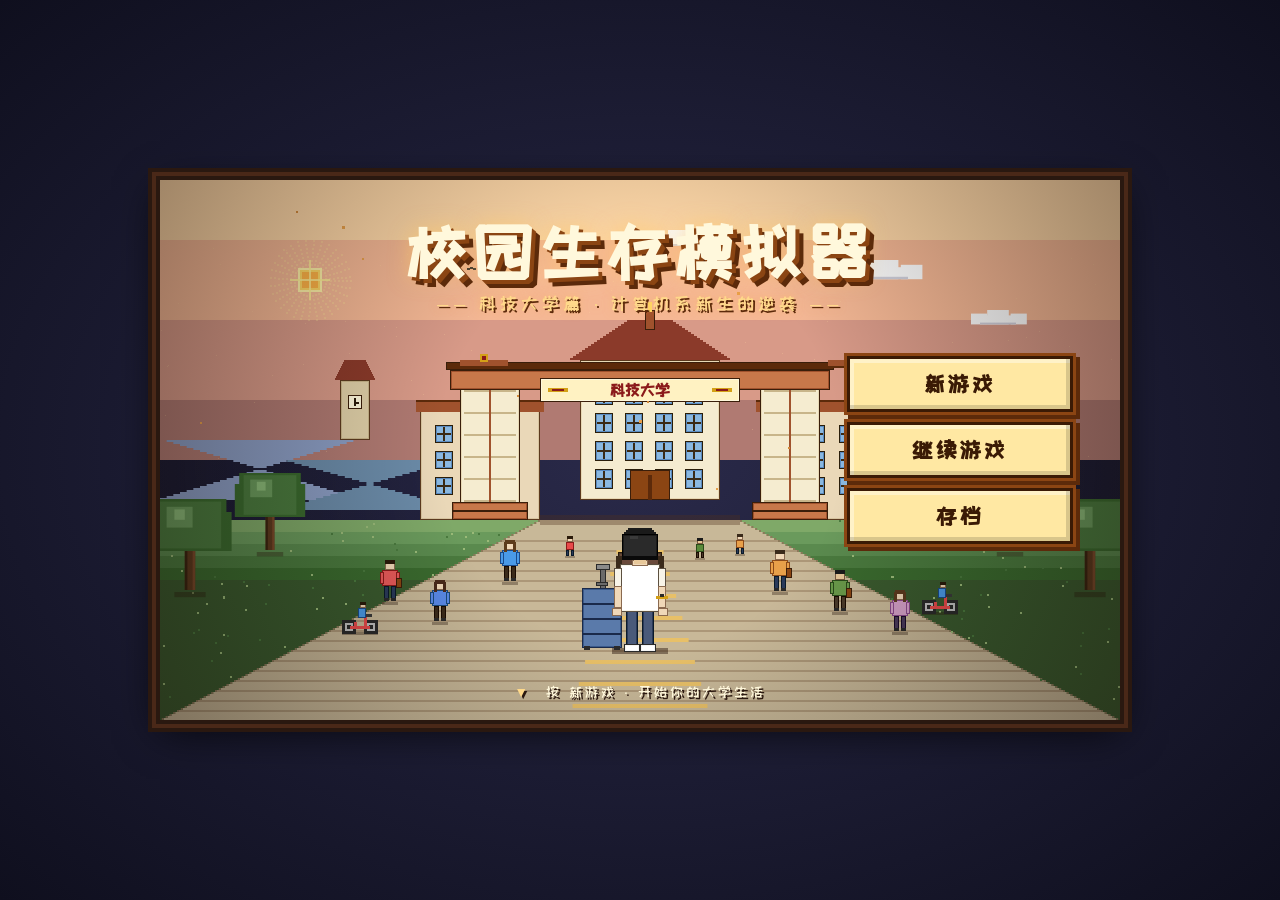
==== index.html @ 93b88310 "Initial commit: 校园生存模拟器" ====
<!DOCTYPE html>
<html lang="zh-CN">
<head>
<meta charset="UTF-8">
<meta name="viewport" content="width=device-width, initial-scale=1.0">
<title>校园生存模拟器</title>
<link rel="stylesheet" href="style.css">
</head>
<body>

  <!-- ===================== 封面页 ===================== -->
  <div id="page-cover" class="page active">
    <div id="game-container">
      <canvas id="cover-canvas" width="960" height="540"></canvas>

      <div class="title-area">
        <h1 class="game-title">校园生存模拟器</h1>
        <p class="game-subtitle">—— 科技大学篇 · 计算机系新生的逆袭 ——</p>
      </div>

      <div class="menu-area">
        <button class="pixel-btn" id="btn-new-game">新游戏</button>
        <button class="pixel-btn" id="btn-continue">继续游戏</button>
        <button class="pixel-btn" id="btn-save">存档</button>
      </div>

      <div class="footer-hint">
        <span class="blink">▼</span>
        <span>按 新游戏 · 开始你的大学生活</span>
      </div>
    </div>
  </div>

  <!-- ===================== 存档页 ===================== -->
  <div id="page-save" class="page">
    <div id="save-container">

      <!-- 左上角返回按钮 -->
      <button class="back-btn" id="btn-back-cover">← 返回</button>

      <div class="save-title-area">
        <h1 class="save-title" id="save-page-title">选择存档</h1>
        <p class="save-subtitle" id="save-page-subtitle">点击空存档开始新游戏 · 点击已有存档查看</p>
      </div>

      <!-- 存档槽列表 -->
      <div class="save-slots">
        <div class="save-slot" data-slot="1">
          <div class="slot-number">存档 1</div>
          <div class="slot-content">
            <div class="slot-empty">—— 空存档 ——</div>
            <div class="slot-data" style="display:none;">
              <div class="slot-icon">📘</div>
              <div class="slot-info">
                <div class="slot-day">第 <span class="slot-day-num">1</span> 天</div>
                <div class="slot-time">—</div>
                <div class="slot-stats">
                  <span>学业 <b class="stat-study">0</b></span>
                  <span>体力 <b class="stat-energy">100</b></span>
                  <span>金钱 <b class="stat-money">1000</b></span>
                </div>
              </div>
            </div>
          </div>
          <div class="slot-action">点击选择</div>
        </div>

        <div class="save-slot" data-slot="2">
          <div class="slot-number">存档 2</div>
          <div class="slot-content">
            <div class="slot-empty">—— 空存档 ——</div>
            <div class="slot-data" style="display:none;">
              <div class="slot-icon">📘</div>
              <div class="slot-info">
                <div class="slot-day">第 <span class="slot-day-num">1</span> 天</div>
                <div class="slot-time">—</div>
                <div class="slot-stats">
                  <span>学业 <b class="stat-study">0</b></span>
                  <span>体力 <b class="stat-energy">100</b></span>
                  <span>金钱 <b class="stat-money">1000</b></span>
                </div>
              </div>
            </div>
          </div>
          <div class="slot-action">点击选择</div>
        </div>

        <div class="save-slot" data-slot="3">
          <div class="slot-number">存档 3</div>
          <div class="slot-content">
            <div class="slot-empty">—— 空存档 ——</div>
            <div class="slot-data" style="display:none;">
              <div class="slot-icon">📘</div>
              <div class="slot-info">
                <div class="slot-day">第 <span class="slot-day-num">1</span> 天</div>
                <div class="slot-time">—</div>
                <div class="slot-stats">
                  <span>学业 <b class="stat-study">0</b></span>
                  <span>体力 <b class="stat-energy">100</b></span>
                  <span>金钱 <b class="stat-money">1000</b></span>
                </div>
              </div>
            </div>
          </div>
          <div class="slot-action">点击选择</div>
        </div>
      </div>

      <div class="save-footer-hint">
        <span class="blink">▼</span>
        <span>共 3 个存档槽 · 数据保存在本浏览器</span>
      </div>
    </div>
  </div>

  <!-- ===================== 游戏页 ===================== -->
  <div id="page-game" class="page">
    <div id="game-wrapper">

      <!-- ===== 游戏场景 (Canvas) ===== -->
      <div id="game-scene-wrap">
        <canvas id="game-canvas" width="960" height="540"></canvas>

        <!-- 顶部能量条 -->
        <div id="status-bars">
          <div class="stat-bar" id="bar-health">
            <div class="bar-label">❤️ 健康</div>
            <div class="bar-track">
              <div class="bar-fill bar-health-fill" id="fill-health" style="width:100%"></div>
            </div>
            <div class="bar-num"><span id="val-health">100</span></div>
          </div>
          <div class="stat-bar" id="bar-program">
            <div class="bar-label">💻 编程能力</div>
            <div class="bar-track">
              <div class="bar-fill bar-program-fill" id="fill-program" style="width:0%"></div>
            </div>
            <div class="bar-num"><span id="val-program">0</span></div>
          </div>
          <div class="stat-bar" id="bar-knowledge">
            <div class="bar-label">📚 知识储备</div>
            <div class="bar-track">
              <div class="bar-fill bar-knowledge-fill" id="fill-knowledge" style="width:6%"></div>
            </div>
            <div class="bar-num"><span id="val-knowledge">30</span></div>
          </div>
        </div>

        <!-- 右上角状态信息 -->
        <div id="status-info">
          <div class="info-item" id="info-semester">大一</div>
          <div class="info-item" id="info-day">第 1 天</div>
          <div class="info-item" id="info-money">💰 <span>1500</span></div>
          <div class="info-item info-location" id="info-location">📍 寝室</div>
        </div>

        <!-- 左下角手机按钮 -->
        <button id="btn-phone" class="phone-btn" onclick="document.getElementById('phone-overlay').classList.add('active')">
          <span class="phone-icon">📱</span>
        </button>

        <!-- 右下角地图按钮 -->
        <button id="btn-map" class="map-btn">🗺️ 地图</button>

        <!-- ===== 手机界面（覆盖在游戏上） ===== -->
        <div id="phone-overlay" class="sub-overlay">
          <div id="phone-screen">
            <div class="phone-header">
              <div class="phone-time" id="phone-clock">12:00</div>
              <button id="btn-phone-close" class="phone-close" onclick="document.getElementById('phone-overlay').classList.remove('active')">✕</button>
            </div>
            <div class="phone-apps">
              <button class="phone-app" data-app="calendar" onclick="openApp('calendar')">
                <div class="app-icon">📅</div>
                <div class="app-name">日历</div>
              </button>
              <button class="phone-app" data-app="group" onclick="openApp('group')">
                <div class="app-icon">👥</div>
                <div class="app-name">科大小组手</div>
              </button>
              <button class="phone-app" data-app="shop" onclick="openApp('shop')">
                <div class="app-icon">🛒</div>
                <div class="app-name">购物</div>
              </button>
              <button class="phone-app" data-app="chat" onclick="openApp('chat')">
                <div class="app-icon">💬</div>
                <div class="app-name">聊天</div>
              </button>
              <button class="phone-app" data-app="call" onclick="openApp('call')">
                <div class="app-icon">📞</div>
                <div class="app-name">电话</div>
              </button>
              <button class="phone-app" data-app="settings" onclick="openApp('settings')">
                <div class="app-icon">⚙️</div>
                <div class="app-name">设置</div>
              </button>
            </div>
          </div>
        </div>
      </div>

      <!-- ===== 地图界面 ===== -->
      <div id="map-overlay" class="sub-overlay">
        <div id="map-panel">
          <div class="map-header">
            <div class="map-title">🏫 校园地图</div>
            <button id="btn-map-close" class="map-close">✕</button>
          </div>
          <div class="map-places">
            <button class="map-place" data-place="dorm">🏠 寝室</button>
            <button class="map-place" data-place="canteen">🍜 食堂</button>
            <button class="map-place" data-place="library">📖 图书馆</button>
            <button class="map-place" data-place="teaching">🏛️ 教学楼</button>
            <button class="map-place" data-place="gym">⚽ 体育馆</button>
            <button class="map-place" data-place="mall">🏬 校园超市</button>
            <button class="map-place" data-place="cafeteria">☕ 咖啡厅</button>
            <button class="map-place" data-place="outdoor">🌳 操场</button>
          </div>
        </div>
      </div>

      <!-- ===== 手机内 App 子界面（通用弹层） ===== -->
      <div id="app-overlay" class="sub-overlay">
        <div id="app-panel">
          <div class="app-header">
            <div class="app-title" id="app-title-text">应用</div>
            <button id="btn-app-close" class="app-close" onclick="document.getElementById('app-overlay').classList.remove('active')">✕</button>
          </div>
          <div class="app-content" id="app-content-area">
            <!-- 动态填充 -->
          </div>
        </div>
      </div>
    </div>

    <!-- ===== 时间/行动控制栏 ===== -->
    <div id="action-bar">
      <button class="action-btn" id="btn-rest">😴 休息</button>
      <button class="action-btn" id="btn-study">📖 学习</button>
      <button class="action-btn" id="btn-code">💻 写代码</button>

      <button class="action-btn" id="btn-next-time">⏭️ 下个时段</button>
      <button class="action-btn action-btn-save" id="btn-game-save">💾 存档</button>
  </div>

  <!-- ===================== 覆盖确认弹窗 ===================== -->
  <div id="modal-mask" class="modal-mask">
    <div class="modal-box">
      <div class="modal-title">提示</div>
      <div class="modal-body" id="modal-body-text">该存档已有数据，是否覆盖此存档？</div>
      <div class="modal-buttons">
        <button class="pixel-btn modal-btn modal-btn-yes" id="modal-yes">是</button>
        <button class="pixel-btn modal-btn modal-btn-no" id="modal-no">否</button>
      </div>
    </div>
  </div>

  <script src="scene.js"></script>
</body>
</html>
---- style.css ----
/* =========================
   校园生存模拟器 - 封面页样式
   像素风 / 16-bit 色板
   ========================= */

@import url('https://fonts.googleapis.com/css2?family=ZCOOL+KuaiLe&family=Press+Start+2P&display=swap');

* {
  margin: 0;
  padding: 0;
  box-sizing: border-box;
}

html, body {
  width: 100%;
  height: 100%;
  overflow: hidden;
  background: #1a1a2e;
  font-family: 'ZCOOL KuaiLe', 'Microsoft YaHei', sans-serif;
}

body {
  display: flex;
  align-items: center;
  justify-content: center;
  min-height: 100vh;
  background:
    radial-gradient(ellipse at center, #2a2a4a 0%, #0f0f1e 100%);
}

/* 游戏主容器 - 模拟 16:9 游戏画面 */
#game-container {
  position: relative;
  width: 960px;
  height: 540px;
  max-width: 100vw;
  max-height: 100vh;
  box-shadow:
    0 0 0 4px #2a1810,
    0 0 0 8px #4a2818,
    0 0 0 12px #2a1810,
    0 10px 40px rgba(0,0,0,0.8);
  image-rendering: pixelated;
  overflow: hidden;
}

/* Canvas - 像素渲染模式 */
#cover-canvas {
  display: block;
  width: 100%;
  height: 100%;
  image-rendering: pixelated;
  image-rendering: -moz-crisp-edges;
  image-rendering: crisp-edges;
}

/* 标题区域 */
.title-area {
  position: absolute;
  top: 40px;
  left: 0;
  right: 0;
  text-align: center;
  z-index: 5;
  pointer-events: none;
}

.game-title {
  font-family: 'ZCOOL KuaiLe', 'Microsoft YaHei', sans-serif;
  font-size: 64px;
  font-weight: 900;
  color: #fff8dc;
  text-shadow:
    4px 4px 0 #8b4513,
    8px 8px 0 #5c2a0a,
    0 0 20px rgba(255, 200, 100, 0.6);
  letter-spacing: 8px;
  animation: titleFloat 3s ease-in-out infinite;
}

.game-subtitle {
  font-size: 18px;
  color: #ffd98a;
  text-shadow:
    2px 2px 0 #5c2a0a,
    0 0 10px rgba(255, 180, 80, 0.5);
  letter-spacing: 4px;
  margin-top: 10px;
}

@keyframes titleFloat {
  0%, 100% { transform: translateY(0); }
  50% { transform: translateY(-6px); }
}

/* 菜单区域 */
.menu-area {
  position: absolute;
  right: 50px;
  top: 50%;
  transform: translateY(-50%);
  display: flex;
  flex-direction: column;
  gap: 16px;
  z-index: 5;
}

/* 像素风按钮 */
.pixel-btn {
  position: relative;
  min-width: 220px;
  padding: 14px 28px;
  font-family: 'ZCOOL KuaiLe', 'Microsoft YaHei', sans-serif;
  font-size: 22px;
  font-weight: 700;
  letter-spacing: 4px;
  color: #3a1a05;
  background: #ffe8a3;
  border: none;
  cursor: pointer;
  text-align: center;

  /* 像素化边框 - 多层 box-shadow 模拟 */
  box-shadow:
    0 0 0 3px #3a1a05,
    0 0 0 6px #8b4513,
    4px 4px 0 6px #5c2a0a,
    inset -4px -4px 0 0 rgba(0,0,0,0.15),
    inset 4px 4px 0 0 rgba(255,255,255,0.4);

  transition: all 0.1s ease;
  user-select: none;
}

.pixel-btn:hover {
  background: #fff2c2;
  transform: translate(-1px, -1px);
  box-shadow:
    0 0 0 3px #3a1a05,
    0 0 0 6px #8b4513,
    5px 5px 0 6px #5c2a0a,
    inset -4px -4px 0 0 rgba(0,0,0,0.15),
    inset 4px 4px 0 0 rgba(255,255,255,0.5);
  color: #5c2a0a;
}

.pixel-btn:active {
  transform: translate(3px, 3px);
  box-shadow:
    0 0 0 3px #3a1a05,
    0 0 0 6px #8b4513,
    1px 1px 0 6px #5c2a0a,
    inset -4px -4px 0 0 rgba(0,0,0,0.2),
    inset 4px 4px 0 0 rgba(255,255,255,0.3);
}

/* 底部提示 */
.footer-hint {
  position: absolute;
  bottom: 20px;
  left: 0;
  right: 0;
  text-align: center;
  color: #fff8dc;
  font-size: 14px;
  letter-spacing: 3px;
  text-shadow: 2px 2px 0 #2a1810;
  z-index: 5;
  pointer-events: none;
}

.footer-hint .blink {
  display: inline-block;
  animation: blink 1s step-end infinite;
  margin-right: 8px;
  color: #ffd98a;
}

@keyframes blink {
  50% { opacity: 0; }
}

/* ==========================================================
   多页面切换
   ========================================================== */
.page {
  position: fixed;
  top: 0;
  left: 0;
  width: 100vw;
  height: 100vh;
  display: none;
  align-items: center;
  justify-content: center;
  animation: pageFadeIn 0.25s ease;
}
.page.active { display: flex; }

@keyframes pageFadeIn {
  from { opacity: 0; }
  to   { opacity: 1; }
}

/* ==========================================================
   存档页
   ========================================================== */
#save-container {
  position: relative;
  width: 900px;
  max-width: 95vw;
  min-height: 560px;
  padding: 30px 40px 40px;
  background:
    repeating-linear-gradient(45deg, #e8d9b5 0, #e8d9b5 4px, #ddd0a8 4px, #ddd0a8 8px);
  box-shadow:
    0 0 0 4px #2a1810,
    0 0 0 8px #8b4513,
    0 0 0 12px #2a1810,
    0 10px 40px rgba(0,0,0,0.7);
}

.save-title-area {
  text-align: center;
  margin: 20px 0 28px;
}
.save-title {
  font-size: 44px;
  color: #3a1a05;
  text-shadow: 3px 3px 0 #d4a017, 6px 6px 0 rgba(92,42,10,0.3);
  letter-spacing: 8px;
  font-weight: 900;
}
.save-subtitle {
  margin-top: 12px;
  font-size: 16px;
  color: #5c3a1a;
  letter-spacing: 3px;
}

/* 存档槽列表 */
.save-slots {
  display: flex;
  flex-direction: column;
  gap: 14px;
  margin: 0 auto;
  max-width: 720px;
}

.save-slot {
  display: grid;
  grid-template-columns: 120px 1fr 140px;
  align-items: center;
  padding: 14px 20px;
  background: #fff4dc;
  box-shadow:
    0 0 0 3px #3a1a05,
    0 0 0 6px #8b4513,
    inset -4px -4px 0 0 rgba(0,0,0,0.15),
    inset 4px 4px 0 0 rgba(255,255,255,0.6);
  cursor: pointer;
  transition: all 0.15s ease;
}
.save-slot:hover {
  background: #fff8dc;
  transform: translate(-2px, -2px);
  box-shadow:
    0 0 0 3px #3a1a05,
    0 0 0 6px #8b4513,
    4px 4px 0 6px #5c2a0a,
    inset -4px -4px 0 0 rgba(0,0,0,0.15),
    inset 4px 4px 0 0 rgba(255,255,255,0.6);
}
.save-slot:active {
  transform: translate(2px, 2px);
}
.save-slot.slot-has-data {
  background: #e8f0dc;
}
.save-slot.slot-current {
  background: #ffe8a3;
}
.save-slot.slot-current::after {
  content: "← 当前";
  position: absolute;
  right: -80px;
  top: 50%;
  transform: translateY(-50%);
}

.slot-number {
  font-size: 22px;
  font-weight: 900;
  color: #3a1a05;
  letter-spacing: 3px;
  text-align: center;
}
.slot-content {
  padding: 0 16px;
  min-height: 60px;
  display: flex;
  align-items: center;
  border-left: 3px dashed #8b4513;
  border-right: 3px dashed #8b4513;
}
.slot-empty {
  font-size: 18px;
  color: #8a7050;
  letter-spacing: 3px;
  margin: 0 auto;
}
.slot-data {
  display: flex;
  align-items: center;
  gap: 14px;
  width: 100%;
}
.slot-icon {
  font-size: 40px;
  line-height: 1;
}
.slot-info {
  flex: 1;
}
.slot-day {
  font-size: 20px;
  font-weight: 900;
  color: #3a1a05;
  letter-spacing: 2px;
}
.slot-time {
  font-size: 13px;
  color: #7a5a3a;
  margin-top: 4px;
  letter-spacing: 2px;
}
.slot-stats {
  margin-top: 6px;
  display: flex;
  gap: 14px;
  font-size: 13px;
  color: #5c3a1a;
}
.slot-stats b {
  color: #8b2a0a;
  font-size: 15px;
  margin: 0 2px;
}
.slot-action {
  text-align: center;
  font-size: 16px;
  font-weight: 700;
  color: #8b2a0a;
  letter-spacing: 2px;
  padding: 10px 0;
}

.save-footer-hint {
  text-align: center;
  margin-top: 30px;
  color: #5c3a1a;
  font-size: 14px;
  letter-spacing: 3px;
}
.save-footer-hint .blink {
  display: inline-block;
  animation: blink 1s step-end infinite;
  margin-right: 8px;
  color: #8b4513;
}

/* ==========================================================
   返回按钮
   ========================================================== */
.back-btn {
  position: absolute;
  top: 20px;
  left: 20px;
  padding: 10px 18px;
  font-family: 'ZCOOL KuaiLe', 'Microsoft YaHei', sans-serif;
  font-size: 16px;
  font-weight: 700;
  letter-spacing: 2px;
  color: #3a1a05;
  background: #fff4dc;
  border: none;
  cursor: pointer;
  box-shadow:
    0 0 0 2px #3a1a05,
    0 0 0 4px #8b4513,
    3px 3px 0 4px #5c2a0a,
    inset -3px -3px 0 0 rgba(0,0,0,0.15),
    inset 3px 3px 0 0 rgba(255,255,255,0.4);
  transition: all 0.1s ease;
}
.back-btn:hover {
  background: #fff8dc;
  transform: translate(-1px, -1px);
}
.back-btn:active {
  transform: translate(2px, 2px);
}

/* ==========================================================
   游戏页
   ========================================================== */
#game-wrapper {
  position: relative;
  width: 960px;
  height: 540px;
  max-width: 100vw;
  max-height: 100vh;
  background: #1a1a2e;
  box-shadow:
    0 0 0 4px #2a1810,
    0 0 0 8px #4a2818,
    0 0 0 12px #2a1810,
    0 10px 40px rgba(0,0,0,0.8);
  overflow: hidden;
  image-rendering: pixelated;
}

/* ===== 游戏场景 ===== */
#game-scene-wrap {
  position: relative;
  width: 100%;
  height: 100%;
  z-index: 1;
}
#game-canvas {
  display: block;
  width: 100%;
  height: 100%;
  image-rendering: pixelated;
  image-rendering: -moz-crisp-edges;
  image-rendering: crisp-edges;
  cursor: crosshair;
}

/* ===== 顶部能量条 ===== */
#status-bars {
  position: absolute;
  top: 10px;
  left: 10px;
  display: flex;
  flex-direction: column;
  gap: 8px;
  width: 260px;
  pointer-events: none;
}
.stat-bar {
  display: flex;
  align-items: center;
  gap: 8px;
}
.bar-label {
  width: 90px;
  font-size: 13px;
  font-weight: 700;
  color: #fff8dc;
  text-shadow: 1px 1px 0 #000;
  letter-spacing: 1px;
  white-space: nowrap;
}
.bar-track {
  flex: 1;
  height: 14px;
  background: rgba(0,0,0,0.5);
  border: 2px solid #3a2810;
  box-shadow: inset 0 1px 3px rgba(0,0,0,0.6);
  overflow: hidden;
}
.bar-fill {
  height: 100%;
  transition: width 0.4s ease;
}
.bar-health-fill  { background: linear-gradient(180deg, #ff6b8a 0%, #d43a5a 100%); }
.bar-program-fill { background: linear-gradient(180deg, #6bafff 0%, #3a7ad4 100%); }
.bar-knowledge-fill { background: linear-gradient(180deg, #ffd700 0%, #cc9900 100%); }
.bar-num {
  width: 28px;
  font-size: 12px;
  font-weight: 700;
  color: #fff8dc;
  text-shadow: 1px 1px 0 #000;
  text-align: right;
}

/* ===== 右上角信息 ===== */
#status-info {
  position: absolute;
  top: 10px;
  right: 10px;
  display: flex;
  flex-direction: column;
  align-items: flex-end;
  gap: 5px;
  background: rgba(0,0,0,0.55);
  padding: 8px 12px;
  border: 2px solid #3a2810;
  box-shadow: 0 0 0 1px #1a0a00;
}
.info-item {
  font-size: 13px;
  font-weight: 700;
  color: #fff8dc;
  text-shadow: 1px 1px 0 #000;
  letter-spacing: 1px;
  white-space: nowrap;
}
.info-location {
  color: #ffd98a;
  font-size: 14px;
}

/* ===== 手机按钮 ===== */
.phone-btn {
  position: absolute;
  bottom: 60px;
  left: 10px;
  width: 56px;
  height: 56px;
  background: #fff4dc;
  border: none;
  cursor: pointer;
  display: flex;
  align-items: center;
  justify-content: center;
  box-shadow:
    0 0 0 3px #3a1a05,
    0 0 0 5px #8b4513,
    3px 3px 0 5px #5c2a0a,
    inset -3px -3px 0 0 rgba(0,0,0,0.15),
    inset 3px 3px 0 0 rgba(255,255,255,0.4);
  transition: all 0.1s ease;
}
.phone-btn:hover {
  transform: translate(-1px, -1px);
  box-shadow:
    0 0 0 3px #3a1a05,
    0 0 0 5px #8b4513,
    4px 4px 0 5px #5c2a0a,
    inset -3px -3px 0 0 rgba(0,0,0,0.15),
    inset 3px 3px 0 0 rgba(255,255,255,0.5);
}
.phone-icon {
  font-size: 28px;
  line-height: 1;
}
@keyframes phoneShake {
  0%,100% { transform: rotate(0deg); }
  25% { transform: rotate(-8deg); }
  75% { transform: rotate(8deg); }
}

/* ===== 地图按钮 ===== */
.map-btn {
  position: absolute;
  bottom: 60px;
  right: 10px;
  padding: 10px 16px;
  font-family: 'ZCOOL KuaiLe', 'Microsoft YaHei', sans-serif;
  font-size: 14px;
  font-weight: 700;
  letter-spacing: 2px;
  color: #1a1a2e;
  background: #fff4dc;
  border: none;
  cursor: pointer;
  box-shadow:
    0 0 0 2px #3a1a05,
    0 0 0 4px #8b4513,
    3px 3px 0 4px #5c2a0a,
    inset -3px -3px 0 0 rgba(0,0,0,0.15),
    inset 3px 3px 0 0 rgba(255,255,255,0.4);
  transition: all 0.1s ease;
}
.map-btn:hover {
  background: #fff8dc;
  transform: translate(-1px,-1px);
}
.map-btn:active {
  transform: translate(2px,2px);
}

/* ===== 通用子覆盖层 ===== */
.sub-overlay {
  position: absolute;
  inset: 0;
  display: none;
  align-items: center;
  justify-content: center;
  z-index: 50;
  background: rgba(10,6,4,0.65);
  animation: pageFadeIn 0.2s ease;
}
.sub-overlay.active { display: flex; }

/* ===== 手机界面 ===== */
#phone-screen {
  width: 300px;
  background: #1a1a2e;
  border-radius: 24px;
  padding: 16px 12px;
  box-shadow:
    0 0 0 3px #3a3a5a,
    0 0 0 5px #6a6a8a,
    0 10px 30px rgba(0,0,0,0.7);
}
.phone-header {
  display: flex;
  justify-content: space-between;
  align-items: center;
  margin-bottom: 12px;
  padding: 0 4px;
}
.phone-time {
  font-size: 16px;
  font-weight: 700;
  color: #fff8dc;
  letter-spacing: 2px;
}
.phone-close {
  background: none;
  border: none;
  color: #8a8aaa;
  font-size: 16px;
  cursor: pointer;
  padding: 4px 8px;
}
.phone-close:hover { color: #fff8dc; }
.phone-apps {
  display: grid;
  grid-template-columns: repeat(3, 1fr);
  gap: 10px;
}
.phone-app {
  display: flex;
  flex-direction: column;
  align-items: center;
  gap: 6px;
  padding: 12px 6px;
  background: #2a2a4a;
  border: none;
  border-radius: 12px;
  cursor: pointer;
  transition: all 0.15s ease;
  box-shadow: 0 2px 6px rgba(0,0,0,0.4);
}
.phone-app:hover {
  background: #3a3a5a;
  transform: translateY(-2px);
}
.phone-app:active { transform: translateY(0); }
.app-icon { font-size: 28px; line-height: 1; }
.app-name {
  font-size: 11px;
  font-weight: 700;
  color: #fff8dc;
  letter-spacing: 1px;
  text-align: center;
}

/* ===== 地图界面 ===== */
#map-panel {
  width: 380px;
  background: #e8d9b5;
  padding: 20px 24px;
  box-shadow:
    0 0 0 3px #2a1810,
    0 0 0 6px #8b4513,
    0 10px 30px rgba(0,0,0,0.6);
}
.map-header {
  display: flex;
  justify-content: space-between;
  align-items: center;
  margin-bottom: 16px;
}
.map-title {
  font-size: 22px;
  font-weight: 900;
  color: #3a1a05;
  letter-spacing: 4px;
  text-shadow: 2px 2px 0 #d4a017;
}
.map-close {
  background: none;
  border: none;
  color: #8a7050;
  font-size: 16px;
  cursor: pointer;
  padding: 4px 8px;
}
.map-close:hover { color: #3a1a05; }
.map-places {
  display: grid;
  grid-template-columns: 1fr 1fr;
  gap: 10px;
}
.map-place {
  padding: 12px 16px;
  font-family: 'ZCOOL KuaiLe', 'Microsoft YaHei', sans-serif;
  font-size: 14px;
  font-weight: 700;
  color: #3a1a05;
  background: #fff4dc;
  border: none;
  cursor: pointer;
  letter-spacing: 2px;
  box-shadow:
    0 0 0 2px #3a1a05,
    0 0 0 4px #8b4513,
    3px 3px 0 4px #5c2a0a,
    inset -3px -3px 0 0 rgba(0,0,0,0.15),
    inset 3px 3px 0 0 rgba(255,255,255,0.4);
  transition: all 0.1s ease;
}
.map-place:hover {
  background: #fff8dc;
  transform: translate(-1px,-1px);
}
.map-place:active {
  transform: translate(2px,2px);
}
.map-place.current {
  background: #ffe8a3;
  box-shadow:
    0 0 0 2px #8b2a0a,
    0 0 0 4px #8b4513,
    3px 3px 0 4px #5c2a0a,
    inset -3px -3px 0 0 rgba(0,0,0,0.15),
    inset 3px 3px 0 0 rgba(255,255,255,0.5);
}

/* ===== App 通用面板 ===== */
#app-panel {
  width: 380px;
  min-height: 300px;
  background: #fff8dc;
  padding: 20px 24px;
  box-shadow:
    0 0 0 3px #2a1810,
    0 0 0 6px #8b4513,
    0 10px 30px rgba(0,0,0,0.6);
}
.app-header {
  display: flex;
  justify-content: space-between;
  align-items: center;
  margin-bottom: 16px;
  padding-bottom: 12px;
  border-bottom: 3px solid #8b4513;
}
.app-title {
  font-size: 22px;
  font-weight: 900;
  color: #3a1a05;
  letter-spacing: 4px;
  text-shadow: 2px 2px 0 #d4a017;
}
.app-close {
  background: none;
  border: none;
  color: #8a7050;
  font-size: 16px;
  cursor: pointer;
  padding: 4px 8px;
}
.app-close:hover { color: #3a1a05; }
.app-content {
  font-size: 14px;
  color: #3a1a05;
  letter-spacing: 1px;
  line-height: 1.8;
}

/* ===== 行动控制栏 ===== */
#action-bar {
  position: absolute;
  bottom: 0;
  left: 0;
  right: 0;
  display: flex;
  justify-content: center;
  gap: 8px;
  padding: 8px 10px;
  background: rgba(20,12,8,0.88);
  border-top: 3px solid #4a2818;
}
.action-btn {
  padding: 8px 14px;
  font-family: 'ZCOOL KuaiLe', 'Microsoft YaHei', sans-serif;
  font-size: 13px;
  font-weight: 700;
  letter-spacing: 1px;
  color: #fff8dc;
  background: #2a2a4a;
  border: none;
  cursor: pointer;
  box-shadow:
    0 0 0 2px #3a3a5a,
    0 0 0 4px #1a1a2e,
    2px 2px 0 3px #1a1a2e,
    inset -2px -2px 0 0 rgba(0,0,0,0.3),
    inset 2px 2px 0 0 rgba(255,255,255,0.1);
  transition: all 0.1s ease;
}
.action-btn:hover {
  background: #3a3a5a;
  color: #ffd98a;
  transform: translateY(-1px);
}
.action-btn:active { transform: translate(1px,1px); }
.action-btn-save {
  background: #3a2a1a;
  box-shadow:
    0 0 0 2px #8b4513,
    0 0 0 4px #1a1a2e,
    2px 2px 0 3px #1a1a2e,
    inset -2px -2px 0 0 rgba(0,0,0,0.3),
    inset 2px 2px 0 0 rgba(255,255,255,0.15);
}

/* ==========================================================
   覆盖确认弹窗
   ========================================================== */
.modal-mask {
  position: fixed;
  inset: 0;
  background: rgba(10, 6, 4, 0.7);
  display: none;
  align-items: center;
  justify-content: center;
  z-index: 100;
  animation: pageFadeIn 0.2s ease;
}
.modal-mask.active { display: flex; }

.modal-box {
  min-width: 420px;
  max-width: 90vw;
  padding: 30px 40px 24px;
  background: #fff8dc;
  box-shadow:
    0 0 0 4px #2a1810,
    0 0 0 8px #8b4513,
    0 0 0 12px #2a1810,
    0 10px 30px rgba(0,0,0,0.6);
  text-align: center;
}
.modal-title {
  font-size: 26px;
  font-weight: 900;
  color: #8b2a0a;
  letter-spacing: 6px;
  margin-bottom: 18px;
}
.modal-body {
  font-size: 18px;
  color: #3a1a05;
  letter-spacing: 2px;
  line-height: 1.7;
  margin-bottom: 24px;
}
.modal-buttons {
  display: flex;
  justify-content: center;
  gap: 24px;
}
.modal-btn {
  min-width: 120px;
  padding: 12px 24px;
  font-size: 20px;
}
.modal-btn-yes { /* 保持默认黄色 */ }
.modal-btn-no {
  background: #d8d8d8;
}
.modal-btn-no:hover {
  background: #e8e8e8;
}

/* ==========================================================
   响应式 - 覆盖原有的 + 新增页面
   ========================================================== */
@media (max-width: 980px) {
  #game-container {
    width: 100vw;
    height: 56.25vw;
    box-shadow:
      0 0 0 2px #2a1810,
      0 0 0 4px #4a2818,
      0 0 0 6px #2a1810;
  }
  .game-title { font-size: 40px; letter-spacing: 4px; }
  .game-subtitle { font-size: 12px; }
  .menu-area { right: 20px; gap: 10px; }
  .pixel-btn { min-width: 140px; padding: 8px 16px; font-size: 14px; }

  #save-container { padding: 20px 16px 24px; min-height: auto; }
  .save-title { font-size: 28px; letter-spacing: 4px; }
  .save-subtitle { font-size: 12px; }
  .save-slot {
    grid-template-columns: 80px 1fr 80px;
    padding: 10px 12px;
  }
  .slot-number { font-size: 16px; }
  .slot-empty { font-size: 14px; }
  .slot-day { font-size: 14px; }
  .slot-stats { font-size: 11px; gap: 8px; flex-wrap: wrap; }
  .slot-action { font-size: 12px; }
  .back-btn { padding: 8px 12px; font-size: 14px; }

  #game-page-container { padding: 20px; min-height: auto; }
  .game-page-inner { padding-top: 50px; }
  .game-page-inner h2 { font-size: 28px; letter-spacing: 4px; }
  .game-demo-panel { flex-wrap: wrap; gap: 12px; }
  .demo-item { padding: 10px 14px; font-size: 14px; }

  .modal-box { min-width: 300px; padding: 20px 24px; }
  .modal-title { font-size: 20px; }
  .modal-body { font-size: 14px; }
  .modal-btn { min-width: 90px; font-size: 16px; padding: 10px 16px; }
}

/* ==========================================================
   手机 App 详细样式
   ========================================================== */

/* 日历 */
.app-calendar { text-align: center; }
.cal-date {
  background: #fff8e8;
  border: 2px solid #8b4513;
  border-radius: 8px;
  padding: 16px;
  margin-bottom: 14px;
}
.cal-semester { font-size: 13px; color: #8a7050; margin-bottom: 6px; }
.cal-day { font-size: 22px; font-weight: 900; color: #3a1a05; margin-bottom: 4px; }
.cal-day-num { font-size: 32px; color: #8b4513; }
.cal-week { font-size: 16px; color: #8b4513; }
.cal-tips { text-align: left; font-size: 12px; color: #8a7050; line-height: 2; }

/* 科大小组手 */
.app-group { }
.group-tabs { display: flex; gap: 6px; margin-bottom: 10px; }
.group-tab {
  flex: 1;
  padding: 6px 10px;
  font-size: 13px;
  font-family: inherit;
  background: #e8dcc8;
  border: 2px solid #8b4513;
  cursor: pointer;
  color: #5c3a1a;
}
.group-tab.active { background: #8b4513; color: #fff8e8; }
.group-chat { max-height: 220px; overflow-y: auto; }
.chat-msg { margin-bottom: 8px; font-size: 13px; line-height: 1.5; }
.msg-name { font-weight: 700; margin-right: 4px; }
.msg-text { color: #3a1a05; }
.hidden { display: none; }

/* 课表 */
.schedule-table { font-size: 11px; margin-bottom: 8px; }
.schedule-header, .schedule-row { display: flex; }
.schedule-header .sch-cell {
  background: #8b4513;
  color: #fff8e8;
  font-weight: 700;
  padding: 5px 2px;
  text-align: center;
}
.sch-cell {
  flex: 1;
  border: 1px solid #c4a574;
  padding: 4px 2px;
  min-height: 38px;
  text-align: center;
  background: #fff8e8;
  line-height: 1.3;
}
.sch-cell.sch-time {
  flex: 0 0 60px;
  font-size: 10px;
  color: #8b4513;
  background: #e8dcc8;
}
.sch-small { font-size: 9px; color: #6b4513; opacity: 0.8; }
.sch-course.sch-math { background: #fce4d6; }
.sch-course.sch-eng { background: #d6e4fc; }
.sch-course.sch-prog { background: #d6fce4; }
.sch-course.sch-comp { background: #f4fcd6; }
.sch-course.sch-pe { background: #fcd6f4; }
.schedule-legend {
  font-size: 10px;
  text-align: center;
  padding: 6px;
  background: #f5ead8;
  border: 1px solid #c4a574;
}
.legend-item { margin: 0 4px; color: #5c3a1a; }
.legend-dot {
  display: inline-block;
  width: 8px;
  height: 8px;
  border-radius: 2px;
  margin-right: 3px;
  vertical-align: middle;
}
.legend-dot.sch-math { background: #fce4d6; border: 1px solid #e8a574; }
.legend-dot.sch-eng { background: #d6e4fc; border: 1px solid #74a5e8; }
.legend-dot.sch-prog { background: #d6fce4; border: 1px solid #74e8a5; }
.legend-dot.sch-comp { background: #f4fcd6; border: 1px solid #c4e874; }
.legend-dot.sch-pe { background: #fcd6f4; border: 1px solid #e874a5; }

/* 购物 */
.app-shop { }
.shop-balance {
  background: #fff8e8;
  border: 2px solid #8b4513;
  border-radius: 6px;
  padding: 8px 12px;
  margin-bottom: 12px;
  font-size: 13px;
  color: #3a1a05;
}
.shop-balance strong { font-size: 16px; color: #8b4513; }
.shop-items { display: flex; flex-direction: column; gap: 6px; }
.shop-item-row {
  display: flex;
  align-items: center;
  gap: 6px;
  padding: 6px 8px;
  background: #fff8e8;
  border: 2px solid #c8a060;
  border-radius: 6px;
}
.item-info { flex: 1; display: flex; align-items: center; gap: 4px; font-size: 13px; }
.item-emoji { font-size: 16px; }
.item-price { font-size: 12px; color: #8b4513; font-weight: 700; min-width: 28px; }
.item-effect { font-size: 11px; color: #5a8a5a; min-width: 40px; }
.shop-item-row .pixel-btn { min-width: auto; padding: 4px 10px; font-size: 12px; }

/* 聊天 */
.app-chat { display: flex; flex-direction: column; gap: 10px; }
.chat-list { display: flex; flex-direction: column; gap: 4px; }
.chat-contact {
  display: flex;
  align-items: center;
  gap: 10px;
  padding: 8px;
  background: #fff8e8;
  border: 2px solid #c8a060;
  border-radius: 8px;
  cursor: pointer;
}
.chat-contact:hover { background: #f0e4c8; }
.contact-avatar {
  width: 36px; height: 36px;
  border-radius: 50%;
  display: flex; align-items: center; justify-content: center;
  font-size: 14px; font-weight: 900;
  color: white;
  flex-shrink: 0;
}
.contact-info { flex: 1; min-width: 0; }
.contact-name { font-size: 13px; font-weight: 700; color: #3a1a05; }
.contact-preview { font-size: 11px; color: #8a7050; overflow: hidden; text-overflow: ellipsis; white-space: nowrap; }
.chat-detail {
  background: #fff8e8;
  border: 2px solid #8b4513;
  border-radius: 8px;
  padding: 10px;
  min-height: 80px;
  font-size: 12px;
}
.chat-detail-header { color: #8a7050; text-align: center; margin-top: 20px; }
.chat-detail-msgs { }
.chat-bubble { margin-bottom: 6px; }
.bubble-me { text-align: right; }
.bubble-me .bubble-text { background: #8b4513; color: #fff8e8; border-radius: 12px 12px 2px 12px; padding: 6px 10px; display: inline-block; max-width: 80%; }
.bubble-other .bubble-text { background: #e8dcc8; color: #3a1a05; border-radius: 12px 12px 12px 2px; padding: 6px 10px; display: inline-block; max-width: 80%; }

/* 电话 */
.app-call { }
.call-section { margin-bottom: 14px; }
.call-section-title { font-size: 12px; color: #8a7050; margin-bottom: 6px; font-weight: 700; letter-spacing: 1px; }
.call-list { display: flex; flex-direction: column; gap: 4px; }
.call-contact {
  display: flex;
  align-items: center;
  gap: 8px;
  padding: 6px 8px;
  background: #fff8e8;
  border: 2px solid #c8a060;
  border-radius: 8px;
}
.call-avatar {
  width: 32px; height: 32px;
  border-radius: 50%;
  display: flex; align-items: center; justify-content: center;
  font-size: 13px; font-weight: 900;
  color: white;
  flex-shrink: 0;
}
.call-info { flex: 1; }
.call-name { font-size: 13px; font-weight: 700; color: #3a1a05; }
.call-status { font-size: 11px; color: #8a7050; }
.call-btn { min-width: auto; padding: 4px 10px; font-size: 12px; }
.call-tips { font-size: 11px; color: #8a7050; text-align: center; margin-top: 8px; }

/* 设置 */
.app-settings { display: flex; flex-direction: column; gap: 10px; }
.setting-row {
  display: flex;
  align-items: center;
  justify-content: space-between;
  padding: 8px 0;
  font-size: 14px;
  color: #3a1a05;
  border-bottom: 1px solid #e8dcc8;
}
.setting-divider { height: 1px; background: #c8a060; margin: 4px 0; }
.setting-info { font-size: 13px; color: #5c3a1a; }
.setting-info p:first-child { font-weight: 700; color: #3a1a05; margin-bottom: 6px; }
.setting-desc { font-size: 12px; color: #8a7050; margin-bottom: 3px; }
.setting-version { font-size: 12px; color: #8a7050; text-align: center; }
.btn-back-title {
  background: #8b4513;
  color: #fff;
  border: none;
  padding: 12px 20px;
  border-radius: 8px;
  font-size: 14px;
  cursor: pointer;
  margin-top: 8px;
}
.btn-back-title:hover { background: #a0522d; }

/* 开关 */
.switch {
  position: relative;
  display: inline-block;
  width: 42px;
  height: 22px;
}
.switch input { opacity: 0; width: 0; height: 0; }
.slider {
  position: absolute;
  cursor: pointer;
  inset: 0;
  background-color: #ccc;
  transition: .2s;
  border-radius: 22px;
  border: 2px solid #8b4513;
}
.slider:before {
  position: absolute;
  content: "";
  height: 14px;
  width: 14px;
  left: 2px;
  bottom: 2px;
  background-color: white;
  transition: .2s;
  border-radius: 50%;
  border: 1px solid #8b4513;
}
input:checked + .slider { background-color: #8b4513; }
input:checked + .slider:before { transform: translateX(20px); }
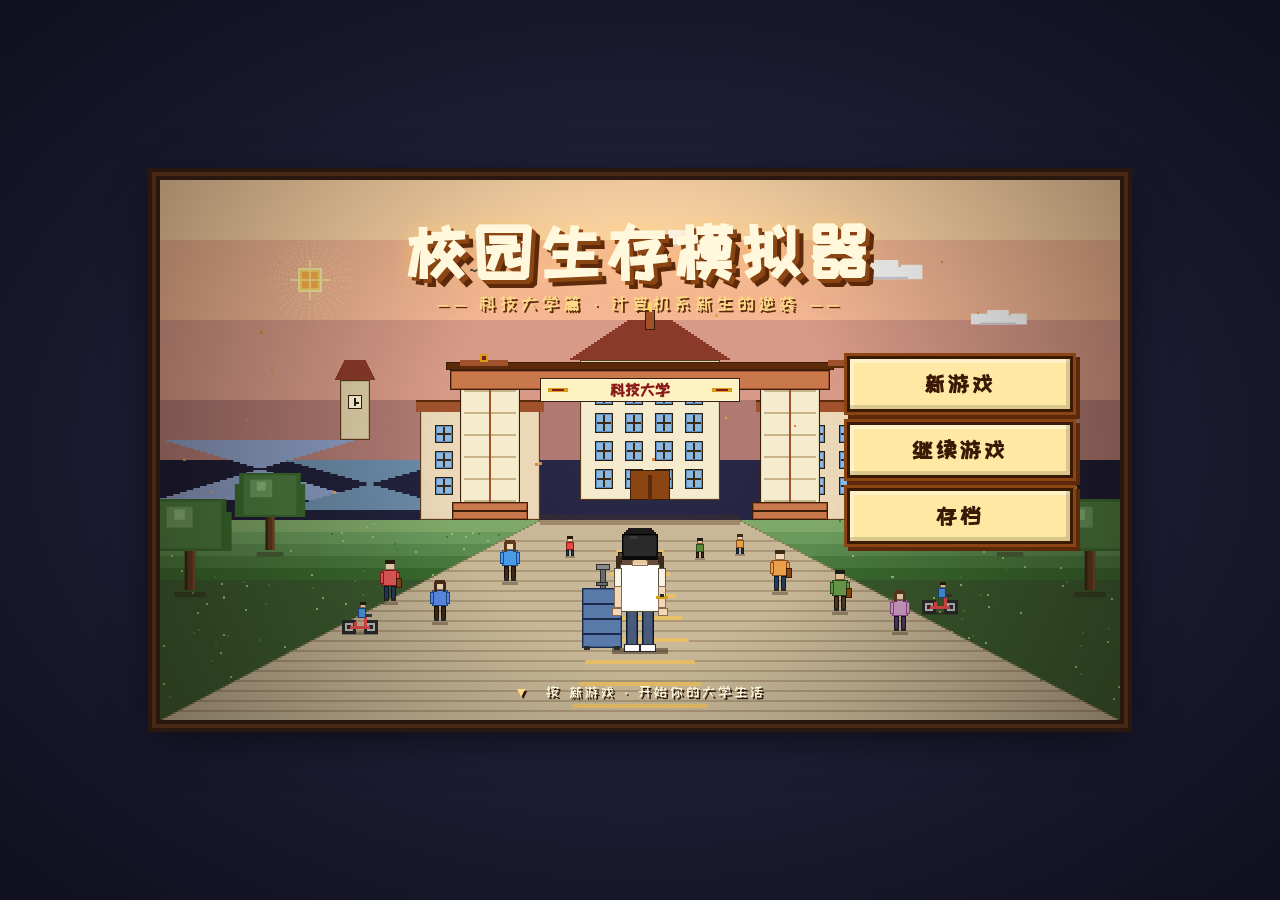
==== commit 35c0c7a9: "添加音效系统、操场场景、背包系统、场景物品拾取、室友交互等功能" ====
--- a/index.html
+++ b/index.html
@@ -170,9 +170,9 @@
               <button id="btn-phone-close" class="phone-close" onclick="document.getElementById('phone-overlay').classList.remove('active')">✕</button>
             </div>
             <div class="phone-apps">
-              <button class="phone-app" data-app="calendar" onclick="openApp('calendar')">
-                <div class="app-icon">📅</div>
-                <div class="app-name">日历</div>
+              <button class="phone-app" data-app="baolema" onclick="openApp('baolema')">
+                <div class="app-icon">🍔</div>
+                <div class="app-name">饱了吗</div>
               </button>
               <button class="phone-app" data-app="group" onclick="openApp('group')">
                 <div class="app-icon">👥</div>
@@ -186,9 +186,9 @@
                 <div class="app-icon">💬</div>
                 <div class="app-name">聊天</div>
               </button>
-              <button class="phone-app" data-app="call" onclick="openApp('call')">
-                <div class="app-icon">📞</div>
-                <div class="app-name">电话</div>
+              <button class="phone-app" data-app="bag" onclick="openApp('bag')">
+                <div class="app-icon">🎒</div>
+                <div class="app-name">背包</div>
               </button>
               <button class="phone-app" data-app="settings" onclick="openApp('settings')">
                 <div class="app-icon">⚙️</div>
@@ -243,6 +243,23 @@
       <button class="action-btn action-btn-save" id="btn-game-save">💾 存档</button>
   </div>
 
+  <!-- ===================== 游戏失败页 ===================== -->
+  <div id="page-fail" class="page">
+    <div id="fail-container">
+      <div class="fail-icon">🏥</div>
+      <h1 class="fail-title">游戏结束</h1>
+      <div class="fail-reason">
+        <p>你生了一场大病，</p>
+        <p>迫不得已休学了……</p>
+      </div>
+      <div class="fail-stats">
+        <p>在科技大学度过了 <span id="fail-days">0</span> 天</p>
+        <p>最终健康值：<span id="fail-health">0</span></p>
+      </div>
+      <button class="pixel-btn" id="btn-fail-back-title">返回标题</button>
+    </div>
+  </div>
+
   <!-- ===================== 覆盖确认弹窗 ===================== -->
   <div id="modal-mask" class="modal-mask">
     <div class="modal-box">
@@ -255,6 +272,7 @@
     </div>
   </div>
 
-  <script src="scene.js"></script>
+  <script src="audio.js?v=6"></script>
+  <script src="scene.js?v=27"></script>
 </body>
 </html>
--- a/style.css
+++ b/style.css
@@ -199,6 +199,65 @@
 @keyframes pageFadeIn {
   from { opacity: 0; }
   to   { opacity: 1; }
+}
+
+/* ==========================================================
+   游戏失败页
+   ========================================================== */
+#fail-container {
+  position: relative;
+  width: 600px;
+  max-width: 92vw;
+  padding: 50px 40px 40px;
+  background: #f5e6d3;
+  text-align: center;
+  box-shadow:
+    0 0 0 4px #2a1810,
+    0 0 0 8px #8b4513,
+    0 0 0 12px #2a1810,
+    0 10px 40px rgba(0,0,0,0.7);
+  border-radius: 4px;
+}
+.fail-icon {
+  font-size: 80px;
+  margin-bottom: 16px;
+  animation: failBounce 1.2s ease-in-out infinite;
+}
+@keyframes failBounce {
+  0%, 100% { transform: translateY(0); }
+  50% { transform: translateY(-10px); }
+}
+.fail-title {
+  font-size: 36px;
+  color: #8b0000;
+  margin-bottom: 20px;
+  letter-spacing: 4px;
+  text-shadow: 2px 2px 0 #fff, 4px 4px 0 rgba(0,0,0,0.1);
+}
+.fail-reason {
+  font-size: 18px;
+  color: #3a1a05;
+  line-height: 2;
+  margin-bottom: 24px;
+}
+.fail-stats {
+  background: #fff8e8;
+  border: 2px solid #c8a060;
+  border-radius: 8px;
+  padding: 16px;
+  margin-bottom: 28px;
+  font-size: 14px;
+  color: #5a3a1a;
+  line-height: 2;
+}
+.fail-stats span {
+  font-weight: 900;
+  color: #8b4513;
+  font-size: 16px;
+}
+#btn-fail-back-title {
+  font-size: 16px;
+  padding: 12px 32px;
 }
 
 /* ==========================================================
@@ -927,21 +986,6 @@
    手机 App 详细样式
    ========================================================== */
 
-/* 日历 */
-.app-calendar { text-align: center; }
-.cal-date {
-  background: #fff8e8;
-  border: 2px solid #8b4513;
-  border-radius: 8px;
-  padding: 16px;
-  margin-bottom: 14px;
-}
-.cal-semester { font-size: 13px; color: #8a7050; margin-bottom: 6px; }
-.cal-day { font-size: 22px; font-weight: 900; color: #3a1a05; margin-bottom: 4px; }
-.cal-day-num { font-size: 32px; color: #8b4513; }
-.cal-week { font-size: 16px; color: #8b4513; }
-.cal-tips { text-align: left; font-size: 12px; color: #8a7050; line-height: 2; }
-
 /* 科大小组手 */
 .app-group { }
 .group-tabs { display: flex; gap: 6px; margin-bottom: 10px; }
@@ -1015,6 +1059,54 @@
 .legend-dot.sch-comp { background: #f4fcd6; border: 1px solid #c4e874; }
 .legend-dot.sch-pe { background: #fcd6f4; border: 1px solid #e874a5; }
 
+/* 学分与选课 */
+.group-content { max-height: 300px; overflow-y: auto; }
+.group-tab:disabled { opacity: 0.4; cursor: not-allowed; }
+.elec-section { margin-bottom: 12px; }
+.elec-section-title {
+  font-size: 13px;
+  font-weight: 700;
+  color: #5c3a1a;
+  padding: 6px 8px;
+  background: #e8dcc8;
+  border: 1px solid #c4a574;
+  margin-bottom: 4px;
+}
+.elec-item {
+  display: flex;
+  align-items: center;
+  padding: 8px;
+  border: 1px solid #d4c0a0;
+  background: #fff8e8;
+  margin-bottom: 4px;
+  gap: 8px;
+}
+.elec-item.elec-selected { background: #e8f8e0; border-color: #74e8a5; }
+.elec-info { flex: 1; }
+.elec-name { font-size: 13px; font-weight: 700; color: #3a1a05; }
+.elec-desc { font-size: 10px; color: #8b6914; margin-top: 2px; }
+.elec-stats { display: flex; gap: 6px; flex-shrink: 0; }
+.elec-credit {
+  font-size: 10px;
+  padding: 2px 6px;
+  background: #f0e0c0;
+  border: 1px solid #c4a574;
+  color: #5c3a1a;
+  white-space: nowrap;
+}
+.elec-bonus {
+  font-size: 10px;
+  padding: 2px 6px;
+  background: #d6fce4;
+  border: 1px solid #74e8a5;
+  color: #2a6b3a;
+  white-space: nowrap;
+}
+.elec-btn { padding: 4px 10px; font-size: 11px; flex-shrink: 0; }
+.elec-btn-selected { background: #8b4513; opacity: 0.6; }
+.elec-empty { font-size: 12px; color: #8b6914; padding: 12px; text-align: center; }
+.elec-locked { font-size: 14px; color: #8b6914; padding: 30px; text-align: center; }
+
 /* 购物 */
 .app-shop { }
 .shop-balance {
@@ -1043,6 +1135,66 @@
 .item-effect { font-size: 11px; color: #5a8a5a; min-width: 40px; }
 .shop-item-row .pixel-btn { min-width: auto; padding: 4px 10px; font-size: 12px; }
 
+/* 饱了吗 */
+.baolema-banner {
+  background: linear-gradient(135deg, #ff6b35, #f7931e);
+  color: #fff;
+  text-align: center;
+  padding: 8px;
+  border-radius: 6px;
+  font-size: 13px;
+  font-weight: 700;
+  margin-bottom: 10px;
+  border: 2px solid #d4511f;
+}
+.baolema-tip {
+  text-align: center;
+  font-size: 12px;
+  color: #8b6914;
+  margin-top: 10px;
+  padding: 6px;
+  background: #fff4d6;
+  border-radius: 4px;
+}
+.baolema-closed {
+  text-align: center;
+  padding: 30px 16px;
+  background: #f5f0e6;
+  border: 2px dashed #c8a060;
+  border-radius: 8px;
+  margin-bottom: 10px;
+}
+.baolema-closed-icon {
+  font-size: 40px;
+  margin-bottom: 10px;
+}
+.baolema-closed-title {
+  font-size: 16px;
+  font-weight: 900;
+  color: #8b4513;
+  margin-bottom: 8px;
+}
+.baolema-closed-desc {
+  font-size: 12px;
+  color: #8a7050;
+  margin-bottom: 10px;
+  line-height: 1.5;
+}
+.baolema-closed-time {
+  font-size: 11px;
+  color: #5a8a5a;
+  background: #e8f4e8;
+  padding: 4px 8px;
+  border-radius: 4px;
+  display: inline-block;
+  margin-bottom: 6px;
+}
+.baolema-closed-next {
+  font-size: 12px;
+  color: #8b4513;
+  font-weight: 700;
+}
+
 /* 聊天 */
 .app-chat { display: flex; flex-direction: column; gap: 10px; }
 .chat-list { display: flex; flex-direction: column; gap: 4px; }
@@ -1083,33 +1235,80 @@
 .bubble-me .bubble-text { background: #8b4513; color: #fff8e8; border-radius: 12px 12px 2px 12px; padding: 6px 10px; display: inline-block; max-width: 80%; }
 .bubble-other .bubble-text { background: #e8dcc8; color: #3a1a05; border-radius: 12px 12px 12px 2px; padding: 6px 10px; display: inline-block; max-width: 80%; }
 
-/* 电话 */
-.app-call { }
-.call-section { margin-bottom: 14px; }
-.call-section-title { font-size: 12px; color: #8a7050; margin-bottom: 6px; font-weight: 700; letter-spacing: 1px; }
-.call-list { display: flex; flex-direction: column; gap: 4px; }
-.call-contact {
-  display: flex;
-  align-items: center;
-  gap: 8px;
-  padding: 6px 8px;
-  background: #fff8e8;
-  border: 2px solid #c8a060;
-  border-radius: 8px;
-}
-.call-avatar {
-  width: 32px; height: 32px;
-  border-radius: 50%;
-  display: flex; align-items: center; justify-content: center;
-  font-size: 13px; font-weight: 900;
-  color: white;
-  flex-shrink: 0;
-}
-.call-info { flex: 1; }
-.call-name { font-size: 13px; font-weight: 700; color: #3a1a05; }
-.call-status { font-size: 11px; color: #8a7050; }
-.call-btn { min-width: auto; padding: 4px 10px; font-size: 12px; }
-.call-tips { font-size: 11px; color: #8a7050; text-align: center; margin-top: 8px; }
+/* 背包 */
+.app-bag { padding: 4px; }
+.bag-page-tabs {
+  display: flex;
+  gap: 4px;
+  margin-bottom: 10px;
+  justify-content: center;
+}
+.bag-page-tab {
+  width: 36px;
+  height: 28px;
+  border: 2px solid #8b4513;
+  background: #fff4dc;
+  color: #3a1a05;
+  font-size: 13px;
+  font-weight: 700;
+  cursor: pointer;
+  border-radius: 4px;
+  transition: all 0.1s ease;
+}
+.bag-page-tab:hover { background: #ffe8a3; }
+.bag-page-tab.active {
+  background: #8b4513;
+  color: #fff8dc;
+  box-shadow: inset 0 0 0 2px #5c2a0a;
+}
+.bag-grid {
+  display: grid;
+  grid-template-columns: repeat(5, 1fr);
+  grid-template-rows: repeat(3, 1fr);
+  gap: 6px;
+  padding: 8px;
+  background: #5a3a1a;
+  border: 4px solid #3a1a05;
+  border-radius: 6px;
+  aspect-ratio: 5/3;
+}
+.bag-cell {
+  background: #8b6a4a;
+  border: 2px solid #3a1a05;
+  border-radius: 3px;
+  position: relative;
+  min-height: 0;
+  display: flex;
+  align-items: center;
+  justify-content: center;
+  cursor: default;
+}
+.bag-cell-filled {
+  background: #c8a060;
+  cursor: pointer;
+}
+.bag-cell-filled:hover {
+  background: #d4a878;
+  transform: scale(1.05);
+}
+.bag-cell-icon {
+  font-size: 24px;
+  line-height: 1;
+  pointer-events: none;
+}
+.bag-cell-count {
+  position: absolute;
+  right: 2px;
+  bottom: 0;
+  font-size: 11px;
+  font-weight: 900;
+  color: #fff8dc;
+  background: #8b4513;
+  padding: 0 4px;
+  border-radius: 4px 0 0 0;
+  line-height: 1.2;
+  pointer-events: none;
+}
 
 /* 设置 */
 .app-settings { display: flex; flex-direction: column; gap: 10px; }
@@ -1127,6 +1326,35 @@
 .setting-info p:first-child { font-weight: 700; color: #3a1a05; margin-bottom: 6px; }
 .setting-desc { font-size: 12px; color: #8a7050; margin-bottom: 3px; }
 .setting-version { font-size: 12px; color: #8a7050; text-align: center; }
+
+.volume-slider {
+  width: 120px;
+  height: 6px;
+  -webkit-appearance: none;
+  appearance: none;
+  background: #e8dcc8;
+  border-radius: 3px;
+  outline: none;
+}
+.volume-slider::-webkit-slider-thumb {
+  -webkit-appearance: none;
+  appearance: none;
+  width: 16px;
+  height: 16px;
+  background: #8b4513;
+  border-radius: 50%;
+  cursor: pointer;
+  box-shadow: 0 2px 4px rgba(0,0,0,0.3);
+}
+.volume-slider::-moz-range-thumb {
+  width: 16px;
+  height: 16px;
+  background: #8b4513;
+  border-radius: 50%;
+  cursor: pointer;
+  border: none;
+  box-shadow: 0 2px 4px rgba(0,0,0,0.3);
+}
 .btn-back-title {
   background: #8b4513;
   color: #fff;
